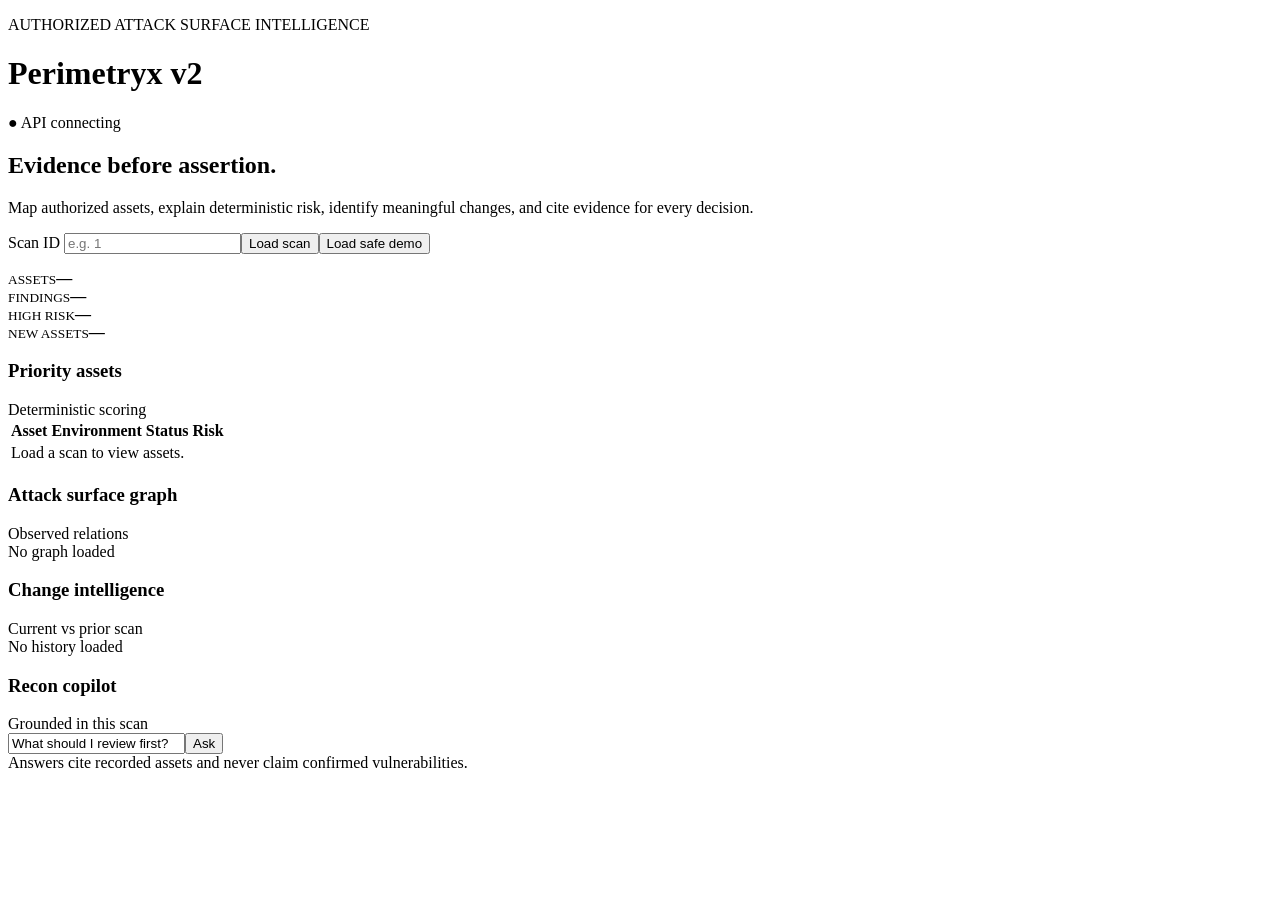
==== web/index.html @ 35cfe5c2 "feat: add Version 2 dashboard and intelligence API" ====
<!doctype html><html lang="en"><head><meta charset="utf-8"><meta name="viewport" content="width=device-width,initial-scale=1"><title>Perimetryx</title><link rel="stylesheet" href="/styles.css"></head><body><main><header><div><p class="eyebrow">AUTHORIZED ATTACK SURFACE INTELLIGENCE</p><h1>Perimetryx <span>v2</span></h1></div><div id="health">● API connecting</div></header><section class="hero"><h2>Evidence before assertion.</h2><p>Map authorized assets, explain deterministic risk, identify meaningful changes, and cite evidence for every decision.</p></section><section class="controls"><label>Scan ID <input id="scanId" type="number" min="1" placeholder="e.g. 1"></label><button id="load">Load scan</button><button class="secondary" id="seed">Load safe demo</button></section><p id="message" role="status"></p><section class="metrics" id="metrics"><article><small>ASSETS</small><b>—</b></article><article><small>FINDINGS</small><b>—</b></article><article><small>HIGH RISK</small><b>—</b></article><article><small>NEW ASSETS</small><b>—</b></article></section><section class="grid"><article class="panel wide"><div class="panelhead"><h3>Priority assets</h3><span>Deterministic scoring</span></div><table><thead><tr><th>Asset</th><th>Environment</th><th>Status</th><th>Risk</th></tr></thead><tbody id="assets"><tr><td colspan="4">Load a scan to view assets.</td></tr></tbody></table></article><article class="panel"><div class="panelhead"><h3>Attack surface graph</h3><span>Observed relations</span></div><div id="graph" class="graph">No graph loaded</div></article><article class="panel"><div class="panelhead"><h3>Change intelligence</h3><span>Current vs prior scan</span></div><div id="diff">No history loaded</div></article><article class="panel wide"><div class="panelhead"><h3>Recon copilot</h3><span>Grounded in this scan</span></div><div class="copilot"><input id="question" value="What should I review first?"><button id="ask">Ask</button></div><div id="answer">Answers cite recorded assets and never claim confirmed vulnerabilities.</div></article></section></main><script src="/app.js"></script></body></html>
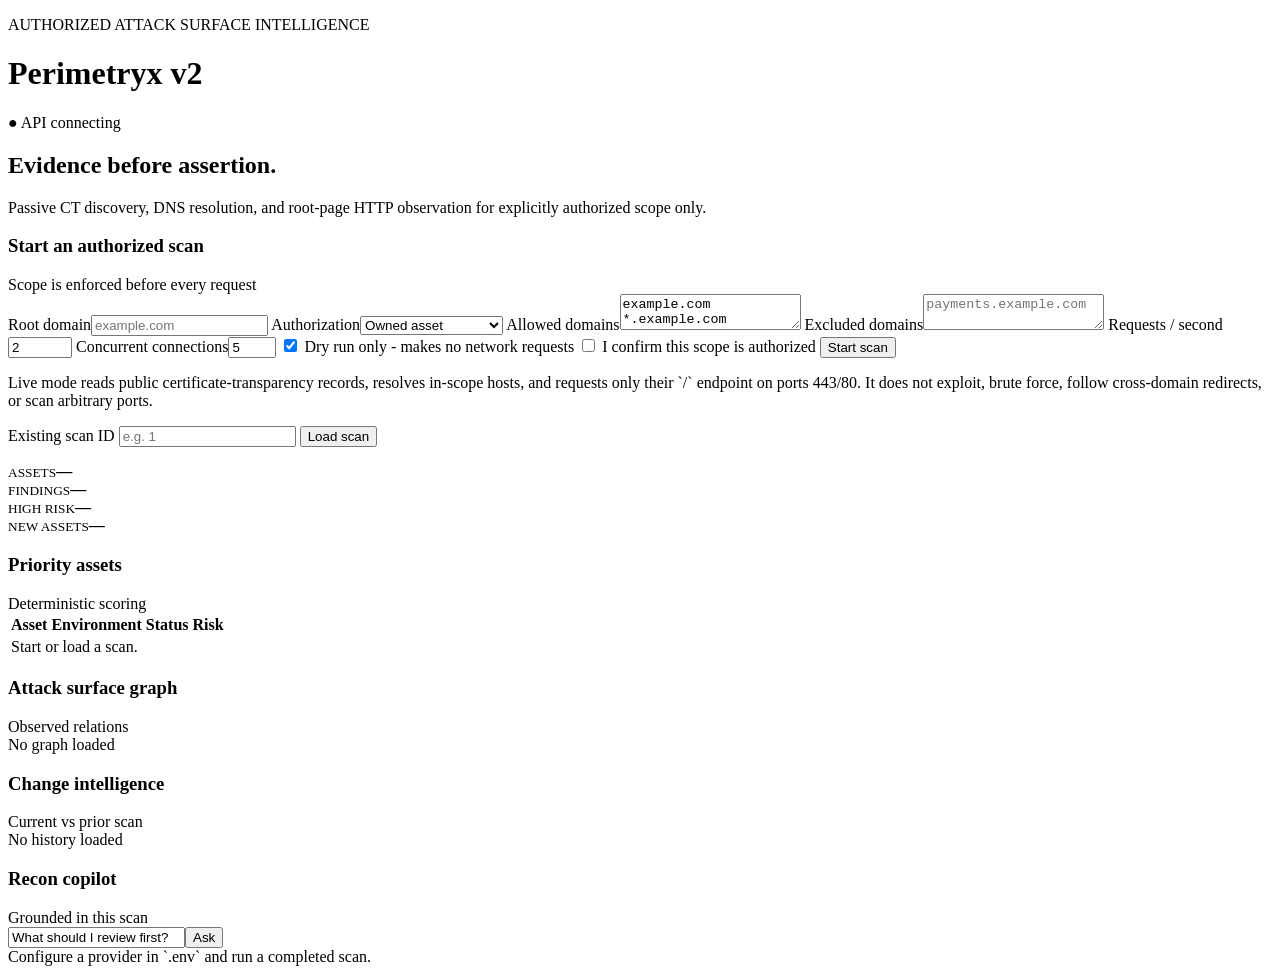
==== commit 084f2fb9: "feat: add authorized live scan workflow and Groq support" ====
--- a/web/index.html
+++ b/web/index.html
@@ -1 +1,170 @@
-<!doctype html><html lang="en"><head><meta charset="utf-8"><meta name="viewport" content="width=device-width,initial-scale=1"><title>Perimetryx</title><link rel="stylesheet" href="/styles.css"></head><body><main><header><div><p class="eyebrow">AUTHORIZED ATTACK SURFACE INTELLIGENCE</p><h1>Perimetryx <span>v2</span></h1></div><div id="health">● API connecting</div></header><section class="hero"><h2>Evidence before assertion.</h2><p>Map authorized assets, explain deterministic risk, identify meaningful changes, and cite evidence for every decision.</p></section><section class="controls"><label>Scan ID <input id="scanId" type="number" min="1" placeholder="e.g. 1"></label><button id="load">Load scan</button><button class="secondary" id="seed">Load safe demo</button></section><p id="message" role="status"></p><section class="metrics" id="metrics"><article><small>ASSETS</small><b>—</b></article><article><small>FINDINGS</small><b>—</b></article><article><small>HIGH RISK</small><b>—</b></article><article><small>NEW ASSETS</small><b>—</b></article></section><section class="grid"><article class="panel wide"><div class="panelhead"><h3>Priority assets</h3><span>Deterministic scoring</span></div><table><thead><tr><th>Asset</th><th>Environment</th><th>Status</th><th>Risk</th></tr></thead><tbody id="assets"><tr><td colspan="4">Load a scan to view assets.</td></tr></tbody></table></article><article class="panel"><div class="panelhead"><h3>Attack surface graph</h3><span>Observed relations</span></div><div id="graph" class="graph">No graph loaded</div></article><article class="panel"><div class="panelhead"><h3>Change intelligence</h3><span>Current vs prior scan</span></div><div id="diff">No history loaded</div></article><article class="panel wide"><div class="panelhead"><h3>Recon copilot</h3><span>Grounded in this scan</span></div><div class="copilot"><input id="question" value="What should I review first?"><button id="ask">Ask</button></div><div id="answer">Answers cite recorded assets and never claim confirmed vulnerabilities.</div></article></section></main><script src="/app.js"></script></body></html>
+<!doctype html>
+<html lang="en">
+  <head>
+    <meta charset="utf-8" />
+    <meta name="viewport" content="width=device-width, initial-scale=1" />
+    <title>Perimetryx</title>
+    <link rel="stylesheet" href="/styles.css" />
+  </head>
+  <body>
+    <main>
+      <header>
+        <div>
+          <p class="eyebrow">AUTHORIZED ATTACK SURFACE INTELLIGENCE</p>
+          <h1>Perimetryx <span>v2</span></h1>
+        </div>
+        <div id="health">● API connecting</div>
+      </header>
+
+      <section class="hero">
+        <h2>Evidence before assertion.</h2>
+        <p>
+          Passive CT discovery, DNS resolution, and root-page HTTP observation
+          for explicitly authorized scope only.
+        </p>
+      </section>
+
+      <section class="panel launch-panel">
+        <div class="panelhead">
+          <h3>Start an authorized scan</h3>
+          <span>Scope is enforced before every request</span>
+        </div>
+        <form id="scanForm" class="scan-form">
+          <label
+            >Root domain<input
+              id="rootDomain"
+              placeholder="example.com"
+              required
+          /></label>
+          <label
+            >Authorization<select id="authorization">
+              <option value="owned_asset">Owned asset</option>
+              <option value="bug_bounty_program">Bug bounty program</option>
+              <option value="signed_engagement_letter">
+                Signed engagement
+              </option>
+            </select></label
+          >
+          <label
+            >Allowed domains<textarea id="allowedDomains" required>
+example.com
+*.example.com</textarea
+            >
+          </label>
+          <label
+            >Excluded domains<textarea
+              id="excludedDomains"
+              placeholder="payments.example.com"
+            ></textarea>
+          </label>
+          <label
+            >Requests / second<input
+              id="rate"
+              type="number"
+              min="0.1"
+              max="20"
+              step="0.1"
+              value="2"
+              required
+          /></label>
+          <label
+            >Concurrent connections<input
+              id="concurrent"
+              type="number"
+              min="1"
+              max="25"
+              value="5"
+              required
+          /></label>
+          <label class="check"
+            ><input id="dryRun" type="checkbox" checked /> Dry run only - makes
+            no network requests</label
+          >
+          <label class="check"
+            ><input id="confirmed" type="checkbox" /> I confirm this scope is
+            authorized</label
+          >
+          <button type="submit">Start scan</button>
+        </form>
+        <p class="form-note">
+          Live mode reads public certificate-transparency records, resolves
+          in-scope hosts, and requests only their `/` endpoint on ports 443/80.
+          It does not exploit, brute force, follow cross-domain redirects, or
+          scan arbitrary ports.
+        </p>
+      </section>
+
+      <section class="controls">
+        <label
+          >Existing scan ID
+          <input id="scanId" type="number" min="1" placeholder="e.g. 1"
+        /></label>
+        <button id="load">Load scan</button>
+        <span id="scanStatus"></span>
+      </section>
+      <p id="message" role="status"></p>
+
+      <section class="metrics" id="metrics">
+        <article><small>ASSETS</small><b>—</b></article>
+        <article><small>FINDINGS</small><b>—</b></article>
+        <article><small>HIGH RISK</small><b>—</b></article>
+        <article><small>NEW ASSETS</small><b>—</b></article>
+      </section>
+
+      <section class="grid">
+        <article class="panel wide">
+          <div class="panelhead">
+            <h3>Priority assets</h3>
+            <span>Deterministic scoring</span>
+          </div>
+          <table>
+            <thead>
+              <tr>
+                <th>Asset</th>
+                <th>Environment</th>
+                <th>Status</th>
+                <th>Risk</th>
+              </tr>
+            </thead>
+            <tbody id="assets">
+              <tr>
+                <td colspan="4">Start or load a scan.</td>
+              </tr>
+            </tbody>
+          </table>
+        </article>
+        <article class="panel">
+          <div class="panelhead">
+            <h3>Attack surface graph</h3>
+            <span>Observed relations</span>
+          </div>
+          <div id="graph" class="graph">No graph loaded</div>
+        </article>
+        <article class="panel">
+          <div class="panelhead">
+            <h3>Change intelligence</h3>
+            <span>Current vs prior scan</span>
+          </div>
+          <div id="diff">No history loaded</div>
+        </article>
+        <article class="panel wide">
+          <div class="panelhead">
+            <h3>Recon copilot</h3>
+            <span>Grounded in this scan</span>
+          </div>
+          <div class="copilot">
+            <input id="question" value="What should I review first?" /><button
+              id="ask"
+            >
+              Ask
+            </button>
+          </div>
+          <div id="answer">
+            Configure a provider in `.env` and run a completed scan.
+          </div>
+        </article>
+      </section>
+    </main>
+    <script src="/app.js"></script>
+  </body>
+</html>
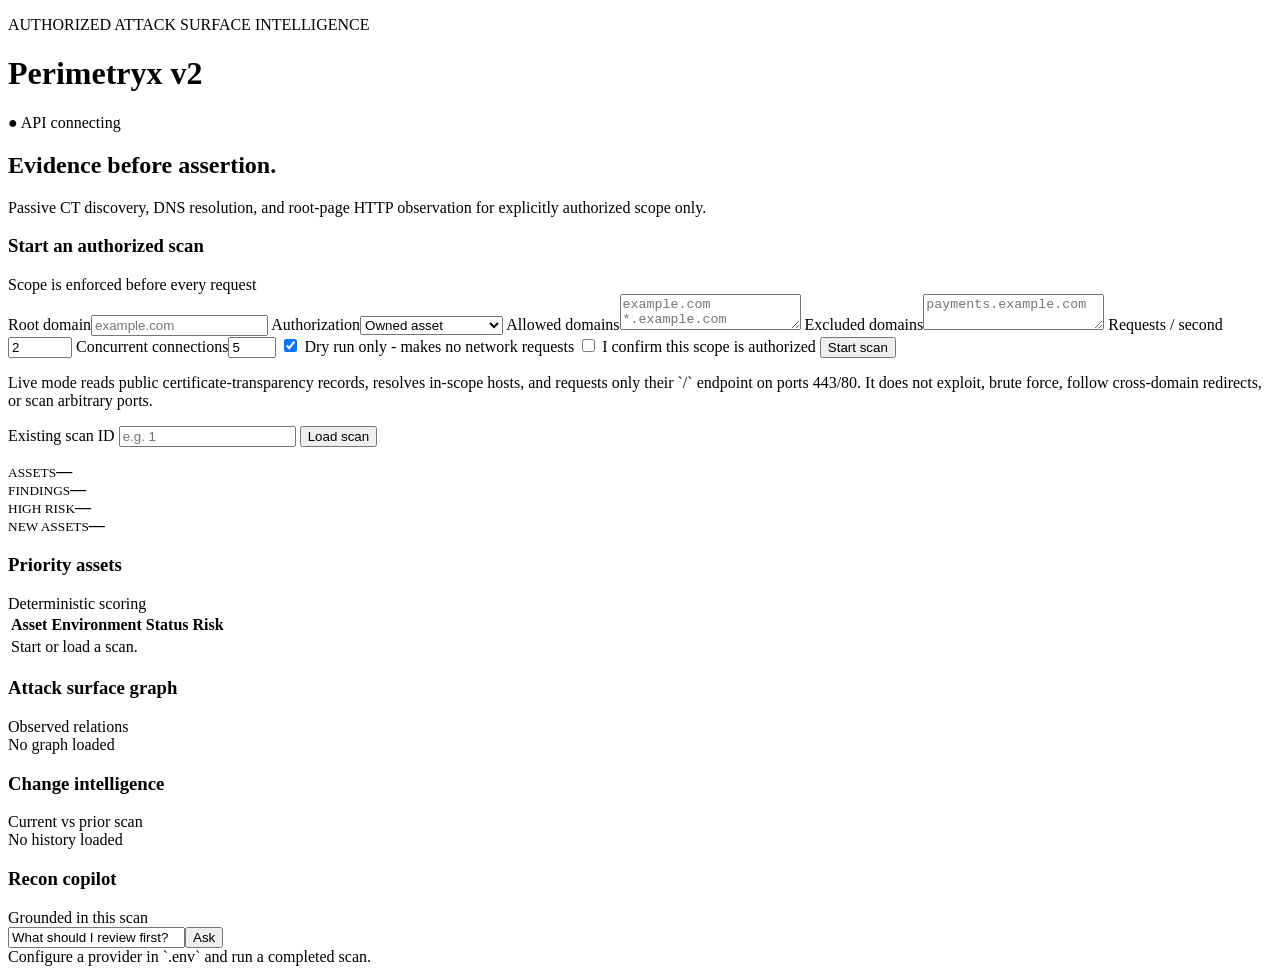
==== commit bf8c8ed2: "fix: load local AI settings and tighten scope form" ====
--- a/web/index.html
+++ b/web/index.html
@@ -46,10 +46,11 @@
             </select></label
           >
           <label
-            >Allowed domains<textarea id="allowedDomains" required>
-example.com
-*.example.com</textarea
-            >
+            >Allowed domains<textarea
+              id="allowedDomains"
+              placeholder="example.com&#10;*.example.com"
+              required
+            ></textarea>
           </label>
           <label
             >Excluded domains<textarea
